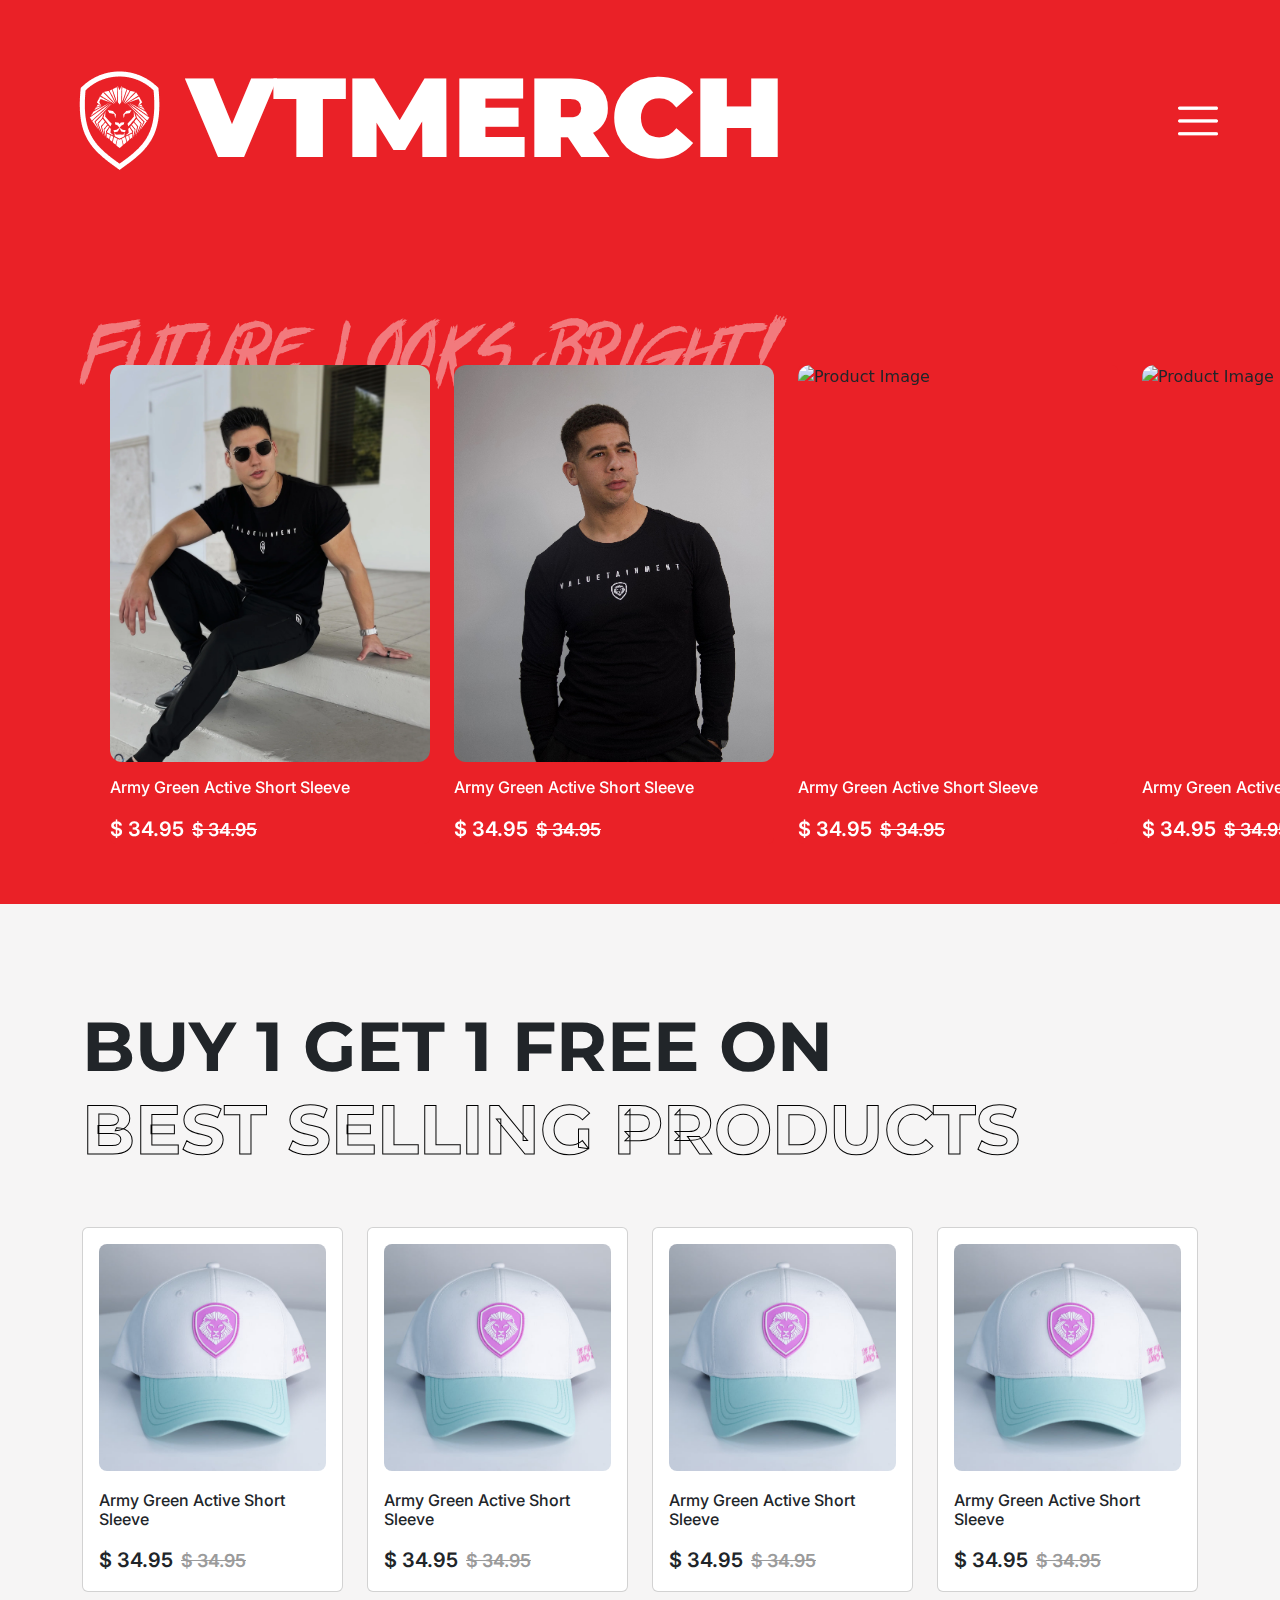
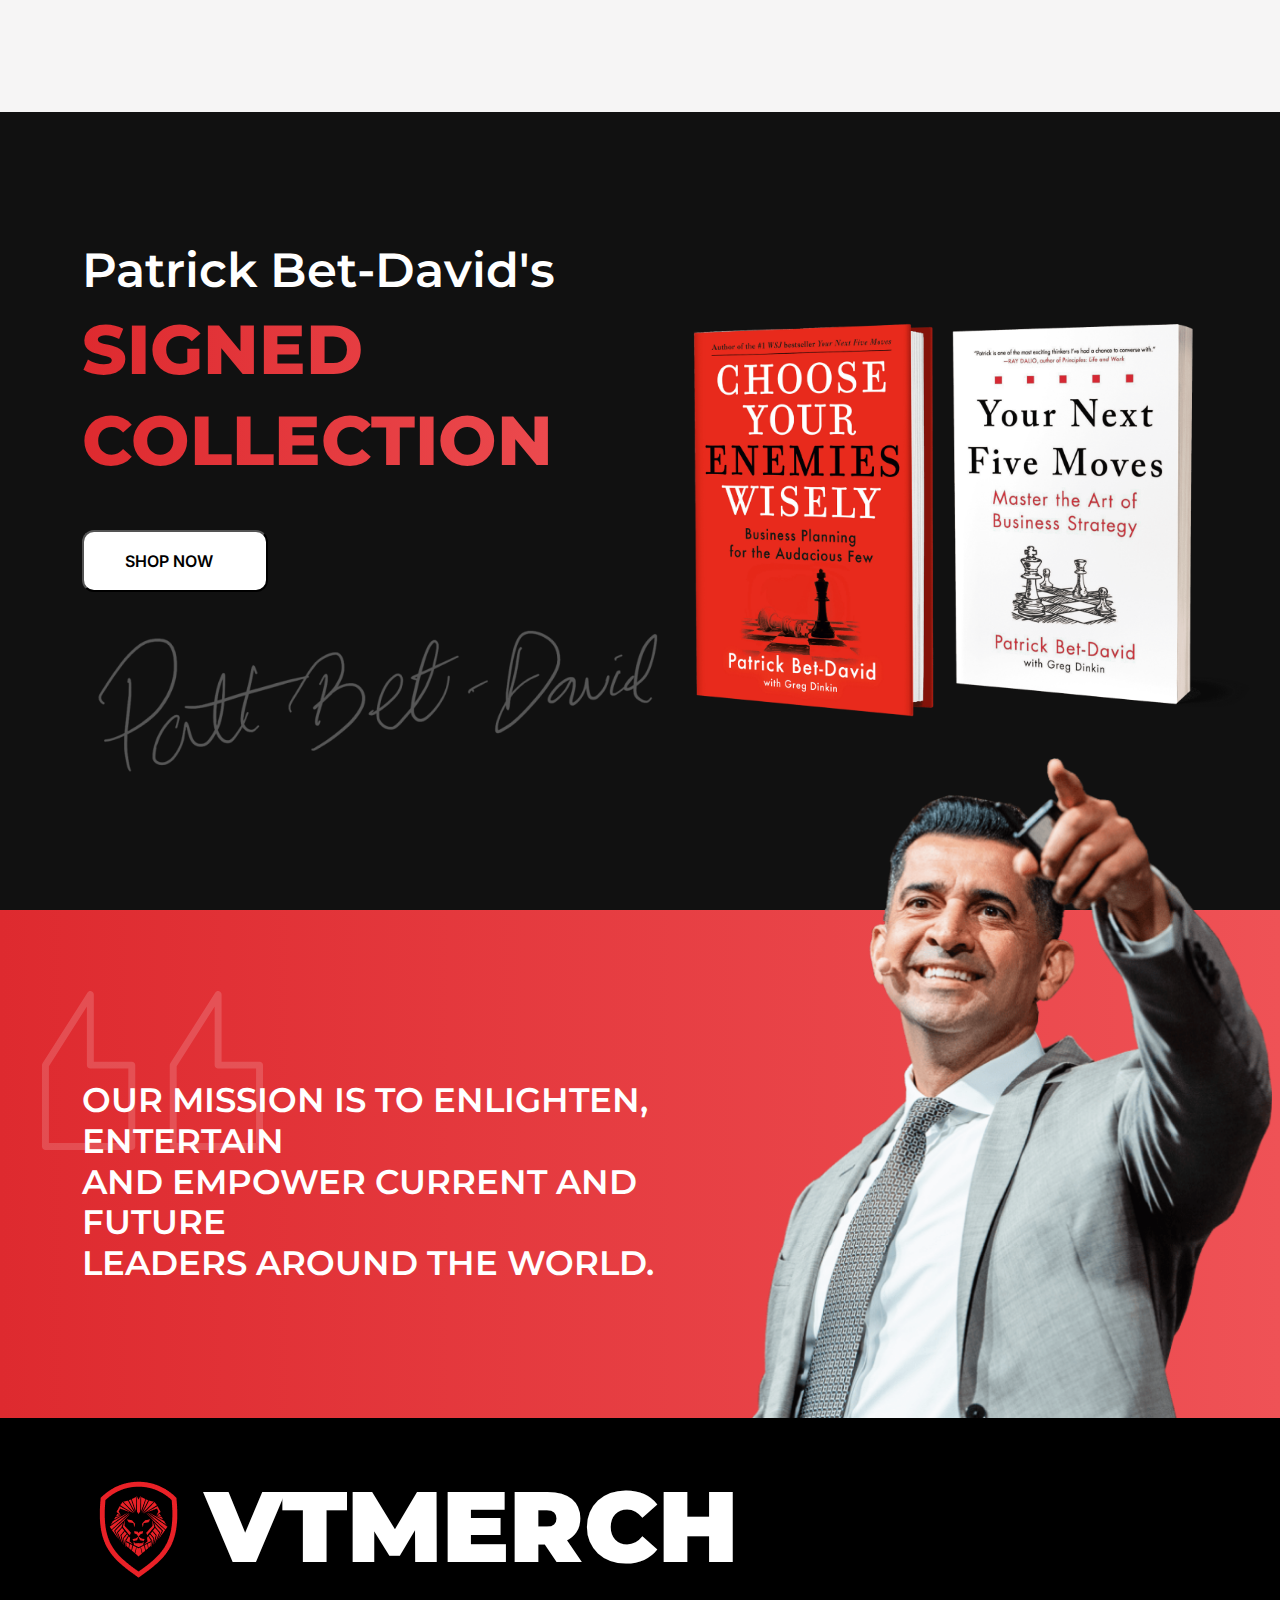
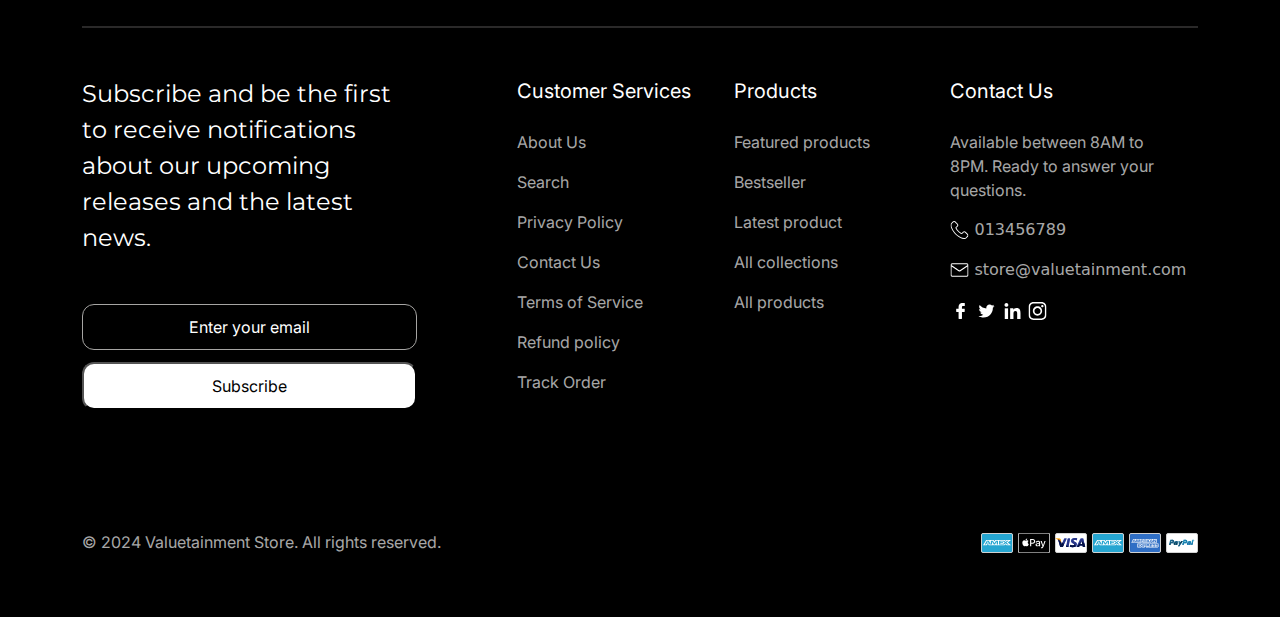
==== index.html @ cd5bda5c "Design complete" ====
<!DOCTYPE html>
<html lang="en">
  <head>
    <meta charset="UTF-8" />
    <meta name="viewport" content="width=device-width, initial-scale=1.0" />
    <title>VTMERCH</title>
    <!-- Font awesome -->
    <link
      rel="stylesheet"
      href="https://cdnjs.cloudflare.com/ajax/libs/font-awesome/6.6.0/css/all.min.css"
      integrity="sha512-Kc323vGBEqzTmouAECnVceyQqyqdsSiqLQISBL29aUW4U/M7pSPA/gEUZQqv1cwx4OnYxTxve5UMg5GT6L4JJg=="
      crossorigin="anonymous"
      referrerpolicy="no-referrer"
    />
    <!-- Bootstrap -->
    <link
      rel="stylesheet"
      href="https://cdn.jsdelivr.net/npm/bootstrap@5.3.3/dist/css/bootstrap.min.css"
    />
    <!-- Swiper -->
    <link
      rel="stylesheet"
      href="https://unpkg.com/swiper/swiper-bundle.min.css"
    />
    <!-- Custom CSS -->
    <link rel="stylesheet" href="assests/CSS/common.css" />
    <link rel="stylesheet" href="assests/CSS/navbar.css" />
    <link rel="stylesheet" href="assests/CSS/future-looks.css" />
    <link rel="stylesheet" href="assests/CSS/best-products.css" />
    <link rel="stylesheet" href="assests/CSS/sign-collection.css" />
    <link rel="stylesheet" href="assests/CSS/our-mission.css" />
    <link rel="stylesheet" href="assests/CSS/footer.css" />
    <link rel="stylesheet" href="assests/CSS/responsive.css" />
  </head>
  <body>
    <header id="header_container">
      <nav id="navbar_container">
        <div class="img_txt_container">
          <img
            class="logo"
            src="assests/Logo/Valuetainment_Logo_2018 1.png"
            alt="Logo"
          />
          <h1>VTMERCH</h1>
        </div>
        <div>
          <img class="hamburger" src="/assests/Logo/menu.png" alt="Menu" />
        </div>
      </nav>
    </header>

    <!-- Future Looks Section -->
    <section id="future_looks">
      <div class="container">
        <h1>Future Looks Bright!</h1>
      </div>

      <!-- Swiper -->
      <div class="slider_container container">
        <div class="swiper mySwiper">
          <div class="swiper-wrapper">
            <div class="swiper-slide">
              <div class="card">
                <img
                  class="img-fluid card_img"
                  src="assests/img/img (9).png"
                  alt="Product Image"
                />
                <div class="card_body">
                  <h5 class="fs-6 mb-3">Army Green Active Short Sleeve</h5>
                  <div class="d-flex gap-2 align-items-center">
                    <span class="price">$ 34.95</span>
                    <span class="price"> <strike>$ 34.95</strike> </span>
                  </div>
                </div>
              </div>
            </div>
            <div class="swiper-slide">
              <div class="card">
                <img
                  class="img-fluid card_img"
                  src="assests/img/img (11).jpeg"
                  alt="Product Image"
                />
                <div class="card_body">
                  <h5 class="fs-6 mb-3">Army Green Active Short Sleeve</h5>
                  <div class="d-flex gap-2 align-items-center">
                    <span class="price">$ 34.95</span>
                    <span class="price"> <strike>$ 34.95</strike> </span>
                  </div>
                </div>
              </div>
            </div>
            <div class="swiper-slide">
              <div class="card">
                <img
                  class="img-fluid card_img"
                  src="assests/img/img (10).png"
                  alt="Product Image"
                />
                <div class="card_body">
                  <h5 class="fs-6 mb-3">Army Green Active Short Sleeve</h5>
                  <div class="d-flex gap-2 align-items-center">
                    <span class="price">$ 34.95</span>
                    <span class="price"> <strike>$ 34.95</strike> </span>
                  </div>
                </div>
              </div>
            </div>
            <div class="swiper-slide">
              <div class="card">
                <img
                  class="img-fluid card_img"
                  src="assests/img/img (11).png"
                  alt="Product Image"
                />
                <div class="card_body">
                  <h5 class="fs-6 mb-3">Army Green Active Short Sleeve</h5>
                  <div class="d-flex gap-2 align-items-center">
                    <span class="price">$ 34.95</span>
                    <span class="price"> <strike>$ 34.95</strike> </span>
                  </div>
                </div>
              </div>
            </div>
            <div class="swiper-slide">
              <div class="card">
                <img
                  class="img-fluid card_img"
                  src="assests/img/img (11).jpeg"
                  alt="Product Image"
                />
                <div class="card_body">
                  <h5 class="fs-6 mb-3">Army Green Active Short Sleeve</h5>
                  <div class="d-flex gap-2 align-items-center">
                    <span class="price">$ 34.95</span>
                    <span class="price"> <strike>$ 34.95</strike> </span>
                  </div>
                </div>
              </div>
            </div>
            <div class="swiper-slide">
              <div class="card">
                <img
                  class="img-fluid card_img"
                  src="assests/img/img (10).png"
                  alt="Product Image"
                />
                <div class="card_body">
                  <h5 class="fs-6 mb-3">Army Green Active Short Sleeve</h5>
                  <div class="d-flex gap-2 align-items-center">
                    <span class="price">$ 34.95</span>
                    <span class="price"> <strike>$ 34.95</strike> </span>
                  </div>
                </div>
              </div>
            </div>
            <div class="swiper-slide">
              <div class="card">
                <img
                  class="img-fluid card_img"
                  src="assests/img/img (11).jpeg"
                  alt="Product Image"
                />
                <div class="card_body">
                  <h5 class="fs-6 mb-3">Army Green Active Short Sleeve</h5>
                  <div class="d-flex gap-2 align-items-center">
                    <span class="price">$ 34.95</span>
                    <span class="price"> <strike>$ 34.95</strike> </span>
                  </div>
                </div>
              </div>
            </div>
          </div>
        </div>
      </div>
    </section>

    <section id="best_product">
      <div class="container">
        <h2 class="text-uppercase">
          Buy 1 get 1 Free on <br />
          <span class="text_outline"> best selling products </span>
        </h2>
        <div class="card_container">
          <div class="card">
            <img
              class="img-fluid card_img"
              src="assests/img/img (4).jpeg"
              alt=""
            />
            <div class="card_body">
              <h5 class="fs-6 mb-3">Army Green Active Short Sleeve</h5>
              <div class="d-flex gap-2 align-items-center">
                <span class="price">$ 34.95</span>
                <span class="price"> <strike> $ 34.95 </strike> </span>
              </div>
            </div>
          </div>
          <div class="card">
            <img
              class="img-fluid card_img"
              src="assests/img/img (4).jpeg"
              alt=""
            />
            <div class="card_body">
              <h5 class="fs-6 mb-3">Army Green Active Short Sleeve</h5>
              <div class="d-flex gap-2 align-items-center">
                <span class="price">$ 34.95</span>
                <span class="price"> <strike> $ 34.95 </strike> </span>
              </div>
            </div>
          </div>

          <div class="card">
            <img
              class="img-fluid card_img"
              src="assests/img/img (4).jpeg"
              alt=""
            />
            <div class="card_body">
              <h5 class="fs-6 mb-3">Army Green Active Short Sleeve</h5>
              <div class="d-flex gap-2 align-items-center">
                <span class="price">$ 34.95</span>
                <span class="price"> <strike> $ 34.95 </strike> </span>
              </div>
            </div>
          </div>

          <div class="card">
            <img
              class="img-fluid card_img"
              src="assests/img/img (4).jpeg"
              alt=""
            />
            <div class="card_body">
              <h5 class="fs-6 mb-3">Army Green Active Short Sleeve</h5>
              <div class="d-flex gap-2 align-items-center">
                <span class="price">$ 34.95</span>
                <span class="price"> <strike> $ 34.95 </strike> </span>
              </div>
            </div>
          </div>
        </div>
      </div>
    </section>

    <section id="sign_collection">
      <div class="container">
        <div class="collection_container">
          <div class="left_content">
            <h3>Patrick Bet-David's</h3>
            <h2 class="text-uppercase">Signed</h2>
            <h2 class="text-uppercase">Collection</h2>
            <div class="btn_container">
              <button class="button sign_btn">
                <p class="mb-0">SHOP NOW</p>
                <i class="fa-solid fa-arrow-right-long"></i>
              </button>
            </div>
            <img
              class="img-fluid signature"
              src="assests/img/pat-signature White.png"
              alt=""
            />
          </div>
          <div class="right_content">
            <img
              class="img-fluid red_book"
              src="assests/img/Choose-Your-Enemies.png"
              alt=""
            />
            <img
              class="img-fluid white_book"
              src="assests/img/Front.png"
              alt=""
            />
          </div>
        </div>
      </div>
    </section>

    <section id="our_mission">
      <div class="container">
        <div class="mission_content">
          <div class="left_content">
            <img class="quoate" src="assests/Icon/quotes.svg" alt="" />
            <h3 class="text-uppercase">
              Our mission is to enlighten, entertain <br />
              and empower current and future <br />
              leaders around the world.
            </h3>
          </div>
          <div class="right_content">
            <img
              class="pointing_man img-fluid"
              src="assests/img/pat-home-hero 1.png"
              alt=""
            />
          </div>
        </div>
      </div>
    </section>

    <footer id="footer">
      <div class="container">
        <div class="img_txt_container">
          <img class="logo" src="assests/img/footer.png" alt="" />
          <h1>VTMERCH</h1>
        </div>
        <hr class="break_line" />
        <div class="middle_content">
          <div class="left_content">
            <p>
              Subscribe and be the first to receive notifications about our
              upcoming releases and the latest news.
            </p>
            <div class="btn_container">
              <button class="button btn_email">Enter your email</button>
              <button class="button btn_subscribe">Subscribe</button>
            </div>
          </div>
          <div class="right_content">
            <div>
              <p class="list_title text-white">Customer Services</p>
              <ul>
                <li><a href="#"> About Us</a></li>
                <li><a href="#"> Search</a></li>
                <li><a href="#"> Privacy Policy</a></li>
                <li><a href="#"> Contact Us</a></li>
                <li><a href="#"> Terms of Service</a></li>
                <li><a href="#"> Refund policy</a></li>
                <li><a href="#"> Track Order</a></li>
              </ul>
            </div>
            <div>
              <p class="list_title text-white">Products</p>
              <ul>
                <li><a href="#"> Featured products</a></li>
                <li><a href="#"> Bestseller</a></li>
                <li><a href="#"> Latest product</a></li>
                <li><a href="#"> All collections</a></li>
                <li><a href="#"> All products</a></li>
              </ul>
            </div>
            <div>
              <p class="list_title text-white">Contact Us</p>
              <p>
                Available between 8AM to 8PM. Ready to answer your questions.
              </p>
              <div class="contact_icon">
                <img src="assests/Icon/telephone (2) 1.svg" alt="" />
                <a href="#">013456789</a>
              </div>
              <div class="contact_icon">
                <img src="assests/Icon/email 1.svg" alt="" />
                <a href="#">store@valuetainment.com</a>
              </div>
              <div class="social_icon">
                <a href="#"
                  ><img src="assests/Icon/facebook (4).svg" alt=""
                /></a>
                <a href="#"
                  ><img src="assests/Icon/twitter (4).svg" alt=""
                /></a>
                <a href="#"
                  ><img src="assests/Icon/linkedin (3).svg" alt=""
                /></a>
                <a href="#"
                  ><img src="assests/Icon/instagram-logo (1).svg" alt=""
                /></a>
              </div>
            </div>
          </div>
        </div>
        <div class="rights">
          <p>© 2024 Valuetainment Store. All rights reserved.</p>
          <div class="payment_icon">
            <a href=""><img src="assests/Icon/amex 1.svg" alt="" /></a>
            <a href=""><img src="assests/Icon/apple-pay 1.svg" alt="" /></a>
            <a href=""><img src="assests/Icon/visa 1.svg" alt="" /></a>
            <a href=""><img src="assests/Icon/amex 1.svg" alt="" /></a>
            <a href=""
              ><img src="assests/Icon/american-express (1) 1.svg" alt=""
            /></a>
            <a href=""><img src="assests/Icon/paypal 1.svg" alt="" /></a>
          </div>
        </div>
      </div>
    </footer>

    <script
      src="https://cdnjs.cloudflare.com/ajax/libs/jquery/3.7.1/jquery.min.js"
      integrity="sha512-v2CJ7UaYy4JwqLDIrZUI/4hqeoQieOmAZNXBeQyjo21dadnwR+8ZaIJVT8EE2iyI61OV8e6M8PP2/4hpQINQ/g=="
      crossorigin="anonymous"
      referrerpolicy="no-referrer"
    ></script>
    <script src="https://cdn.jsdelivr.net/npm/bootstrap@5.3.3/dist/js/bootstrap.bundle.min.js"></script>
    <script src="https://unpkg.com/swiper/swiper-bundle.min.js"></script>

    <script>
      var swiper = new Swiper(".mySwiper", {
        slidesPerView: 5,
        spaceBetween: 20,
        pagination: {
          el: ".swiper-pagination",
          clickable: true,
        },
        navigation: {
          nextEl: ".swiper-button-next",
          prevEl: ".swiper-button-prev",
        },
        breakpoints: {
          1200: {
            slidesPerView: 5,
            spaceBetween: 24,
          },
          992: {
            slidesPerView: 3,
            spaceBetween: 15,
          },
          768: {
            slidesPerView: 2,
            spaceBetween: 10,
          },
          575: {
            slidesPerView: 2,
            spaceBetween: 10,
          },
          280: {
            slidesPerView: 1,
            spaceBetween: 10,
          },
        },
      });
    </script>
  </body>
</html>
---- assests/CSS/common.css ----
@import url("https://fonts.googleapis.com/css2?family=Inter:ital,opsz,wght@0,14..32,100..900;1,14..32,100..900&family=Montserrat:ital,wght@0,100..900;1,100..900&display=swap");

* {
  padding: 0;
  margin: 0;
  box-sizing: border-box;
}

html {
  overflow-x: hidden;
}

@font-face {
  font-family: "Act Of Rejection";
  src: url("/assests/Font/Act_Of_Rejection.ttf") format("truetype");
  font-weight: normal;
  font-style: normal;
}

.button {
  border-radius: 12px;
  background-color: #fff;
  color: #000;
  font-size: 16px;
}

#footer .left_content p,
#footer h1,
#our_mission h3,
#sign_collection h2,
#sign_collection h3,
#navbar_container h1,
#best_product h2 {
  font-family: "Montserrat", sans-serif;
}

#footer p,
#footer li,
#footer .btn_email,
#footer .btn_subscribe,
#sign_collection .sign_btn,
.card_body h5,
.card_body span {
  font-family: "Inter", sans-serif;
}

.card {
  transition: transform 0.3s ease-in-out;
}

.card:hover {
  transform: scale(1.05);
}
---- assests/CSS/navbar.css ----
#navbar_container {
  display: flex;
  padding: 50px 62px 0;
  justify-content: space-between;
  align-items: center;
  background-color: #ea2127;
}
#navbar_container .img_txt_container {
  display: flex;
  align-items: center;
  gap: 10px;
}

#navbar_container .logo {
  max-width: 115px;
  width: 100%;
}

#navbar_container h1 {
  font-size: 7rem;
  font-weight: 900;
  color: white;
}
---- assests/CSS/future-looks.css ----
#future_looks {
  background-color: #ea2127;
  padding: 120px 0 60px;
  overflow-x: hidden;
}

#future_looks h1 {
  font-size: 75px;
  font-family: "Act Of Rejection", sans-serif;
  color: #f27a7d;
}

#future_looks .card {
  background-color: #ea2127;
  border: none;
}

#future_looks .card_img {
  border-radius: 12px;
  overflow: hidden;
  width: 357px;
  height: 397px;
  object-fit: cover;
}

#future_looks .card_body {
  margin-top: 16px;
}

#future_looks strike {
  font-size: 18px;
}

#future_looks h5,
#future_looks .price {
  color: #fff;
}

#future_looks .price {
  font-size: 1.25rem;
  font-weight: 600;
}

#future_looks .slider_container {
  /* transform: translate3d(-19%, 0px, 0px); */
  margin-top: -45px;
  padding-left: 40px;
}

#future_looks .swiper-slide {
  max-width: 320px !important;
  width: 100% !important;
}

#future_looks .swiper {
  overflow: unset;
}

.swiper-container {
  width: 100%;
  padding: 40px 0;
}

.swiper-wrapper {
  display: flex;
}

.swiper-slide {
  display: flex;
  justify-content: center;
  align-items: center;
}

.swiper-container {
  background-color: #ea2127;
  padding-bottom: 30px;
}
---- assests/CSS/best-products.css ----
#best_product {
  background-color: #f6f5f5;
  padding-top: 101px;
}

#best_product h2 {
  font-size: 4.325rem;
  font-weight: bold;
}

#best_product .text_outline {
  color: transparent;
  -webkit-text-stroke: 1px black;
}

#best_product .card_container {
  display: grid;
  grid-template-columns: repeat(4, 1fr);
  gap: 24px;
  padding: 48px 0 120px;
}

#best_product .card {
  padding: 16px;
}

#best_product .card_body {
  margin-top: 20px;
}

#best_product .card_img {
  border-radius: 8px;
}

#best_product .price {
  font-size: 1.25rem;
  font-weight: 600;
}

#best_product strike {
  color: #9b9b9b;
  font-size: 18px;
}
---- assests/CSS/sign-collection.css ----
#sign_collection {
  background-color: #111111;
}

#sign_collection h3 {
  font-size: 3rem;
  font-weight: 600;
  color: #fff;
}

#sign_collection h2 {
  font-size: 4.325rem;
  font-weight: 800;
  background: linear-gradient(90deg, #de2a2f, #ef5256);
  -webkit-background-clip: text;
  -webkit-text-fill-color: transparent;
}

#sign_collection {
  background-color: #111111;
}

#sign_collection .btn_container {
  margin: 48px 0 24px;
}

#sign_collection .sign_btn {
  max-width: 186px;
  width: 100%;
  padding: 17px 10px;
  font-weight: 600;
  display: flex;
  align-items: center;
  gap: 12px;
  justify-content: center;
  transition: transform 0.3s ease, background-color 0.3s ease,
    box-shadow 0.3s ease;
}

#sign_collection .sign_btn:hover {
  transform: scale(1.05);
  background-color: #ef5256;
  color: #fff;
  box-shadow: 0 8px 15px rgba(0, 0, 0, 0.2);
}

#sign_collection .collection_container {
  padding: 130px 0 120px;
  display: flex;
  justify-content: space-between;
}

#sign_collection .right_content {
  display: flex;
  align-items: center;
}
---- assests/CSS/our-mission.css ----
#our_mission {
  background: linear-gradient(90deg, #de2a2f 0%, #ef5256 100%);
}

#our_mission .container {
  position: relative;
}

#our_mission .mission_content {
  padding: 200px 0 177px;
  display: grid;
  grid-template-columns: 60% 30%;
  position: relative;
}

#our_mission .quoate {
  position: absolute;
  left: -40px;
  top: 0;
  margin-top: 50px;
}

#our_mission .pointing_man {
  max-width: 520px;
  width: 100%;
  position: absolute;
  top: -30%;
}

#our_mission h3 {
  color: #fff;
  font-size: 2.125rem;
  font-weight: 600;
  z-index: 1;
}
---- assests/CSS/footer.css ----
#footer {
  background-color: #000;
}

#footer .img_txt_container {
  display: flex;
  align-items: center;
  gap: 10px;
  padding-top: 3rem;
}

#footer h1 {
  font-size: 100px;
  font-weight: 900;
  color: #fff;
}

#footer .break_line {
  width: 100%;
  margin: 32px 0 48px;
  border: 1px solid #a6a5a3;
}

#footer p,
#footer li {
  color: white;
}

#footer .middle_content {
  display: grid;
  grid-template-columns: 30% 60%;
  gap: 100px;
}

#footer .left_content {
  font-size: 1.5rem;
}

#footer .btn_container {
  margin-top: 3rem;
}

#footer .btn_email {
  width: 100%;
  font-size: 1rem;
  padding: 10px;
  border: 1px solid #a6a5a3;
  background: transparent;
  color: #fff;
  margin-bottom: 12px;
  transition: background-color 0.3s ease, color 0.3s ease, border 0.3s ease,
    transform 0.3s ease;
}

#footer .btn_subscribe {
  width: 100%;
  font-size: 1rem;
  padding: 10px;
  transition: transform 0.3s ease, background-color 0.3s ease,
    box-shadow 0.3s ease;
}

#footer .btn_email:hover {
  background-color: #fff;
  color: #000;
  border-color: #fff;
  transform: scale(1.05);
}

#footer .btn_subscribe:hover {
  transform: scale(1.05);
  box-shadow: 0 8px 15px rgba(0, 0, 0, 0.2);
  border: 1px solid #a6a5a3;
  background: transparent;
  color: #fff;
}

#footer .right_content {
  display: grid;
  grid-template-columns: repeat(3, 1fr);
}

#footer .right_content ul {
  list-style: none;
  padding-left: 0;
}

#footer .right_content a,
#footer .right_content p,
#footer .rights p {
  text-decoration: none;
  color: #ffffffab;
}

#footer .list_title {
  font-size: 20px;
  margin-bottom: 24px;
}

#footer li {
  margin-bottom: 16px;
}

#footer .social_icon,
#footer .contact_icon {
  display: flex;
  align-items: center;
  gap: 5px;
  margin-bottom: 16px;
}

#footer .rights {
  padding: 120px 0 47px;
  display: flex;
  justify-content: space-between;
}

#footer .payment_icon {
  display: flex;
  gap: 5px;
}

/* Hover effect for sign_btn */
#sign_collection .sign_btn {
  max-width: 186px;
  width: 100%;
  padding: 17px 10px;
  font-weight: 600;
  display: flex;
  align-items: center;
  gap: 12px;
  justify-content: center;
  border-radius: 12px;
  background-color: #fff;
  color: #000;
  font-size: 16px;
}
---- assests/CSS/responsive.css ----
@media screen and (max-width: 1520px) {
  #sign_collection .red_book {
    max-width: 280px;
    width: 100%;
  }

  #sign_collection .white_book {
    max-width: 300px;
    width: 100%;
  }

  #sign_collection .signature {
    max-width: 650px;
    width: 100%;
  }
}

@media screen and (max-width: 1400px) {
  #our_mission .mission_content {
    padding: 170px 0 126px;
  }
}

@media screen and (max-width: 1220px) {
  #navbar_container h1 {
    font-size: 5rem;
  }

  #best_product h2 {
    font-size: 3.5rem;
  }

  #our_mission .pointing_man {
    max-width: 450px;
  }

  #our_mission .mission_content {
    padding: 150px 0 113px;
  }

  #our_mission .quoate {
    position: absolute;
    margin-top: 0;
  }

  #sign_collection h3 {
    font-size: 3rem;
  }

  #sign_collection h2 {
    font-size: 3rem;
  }

  #footer h1 {
    font-size: 70px;
  }
}

@media screen and (max-width: 1199px) {
  #our_mission .mission_content {
    padding: 126px 0 61px;
  }

  #sign_collection .white_book {
    max-width: 250px;
  }

  #sign_collection .red_book {
    max-width: 230px;
  }

  #sign_collection .signature {
    max-width: 520px;
  }
}

@media screen and (max-width: 1099px) {
  #our_mission .pointing_man {
    max-width: 420px;
  }

  #our_mission .mission_content {
    padding: 110px 0 82px;
  }

  #our_mission h3 {
    font-size: 2rem;
  }

  #our_mission .pointing_man {
    top: -36%;
  }
}

@media screen and (max-width: 991px) {
  #future_looks h1 {
    font-size: 55px;
  }

  #future_looks .slider_container {
    margin-top: -30px;
  }

  #best_product h2 {
    font-size: 3rem;
  }

  #best_product .card_container {
    grid-template-columns: repeat(2, 1fr);
  }

  #sign_collection .collection_container {
    flex-direction: column;
  }

  #sign_collection .right_content {
    justify-content: center;
  }

  #our_mission .mission_content {
    padding: 110px 0 0px;
  }

  #our_mission .pointing_man {
    position: relative;
    z-index: 1;
  }

  #our_mission .mission_content {
    grid-template-columns: 1fr;
    justify-items: center;
  }

  #our_mission .left_content {
    position: relative;
    order: 1;
    margin-top: -160px;
    margin-bottom: 60px;
  }

  #our_mission .right_content {
    order: 0;
  }

  #our_mission .quoate {
    left: -50px;
    top: -120%;
  }

  #footer .middle_content {
    grid-template-columns: 1fr;
    gap: 50px;
  }

  #footer .left_content {
    max-width: 75%;
    width: 100%;
  }
}

@media screen and (max-width: 767px) {
  #navbar_container h1 {
    font-size: 50px;
  }

  #our_mission .quoate {
    top: -75%;
  }

  #footer h1 {
    font-size: 45px;
  }

  #footer .right_content {
    grid-template-columns: 1fr;
    gap: 25px;
  }

  #footer li {
    margin-bottom: 10px;
  }

  #footer .list_title {
    margin-bottom: 20px;
  }

  #footer .rights {
    flex-wrap: wrap;
  }
}

@media screen and (max-width: 575px) {
  #future_looks {
    padding: 60px 0 60px;
  }

  #navbar_container {
    padding: 40px 12px 0;
  }

  #best_product {
    padding-top: 60px;
  }

  #best_product h2 {
    font-size: 2rem;
  }

  #best_product .card_container {
    grid-template-columns: 1fr;
    padding-bottom: 60px;
  }

  #sign_collection h3 {
    font-size: 30px;
  }

  #sign_collection h2 {
    font-size: 3rem;
  }

  #sign_collection .collection_container {
    padding: 60px 0 100px;
  }

  #sign_collection .right_content {
    flex-direction: column;
  }

  #our_mission .quoate {
    top: -45%;
    left: -5%;
  }

  #footer .left_content {
    font-size: 18px;
  }

  #footer .btn_container {
    margin-top: 2rem;
  }

  #footer .left_content {
    max-width: 100%;
  }

  #footer .rights {
    padding: 80px 0 47px;
  }
}

@media screen and (max-width: 480px) {
  #footer .img_txt_container,
  #navbar_container .img_txt_container {
    gap: 5px;
  }

  #navbar .hamburger {
    width: 30px;
  }

  #footer .logo,
  #navbar_container .logo {
    max-width: 70px;
  }

  #footer .img_txt_container h1,
  #navbar_container h1 {
    font-size: 40px;
  }
}
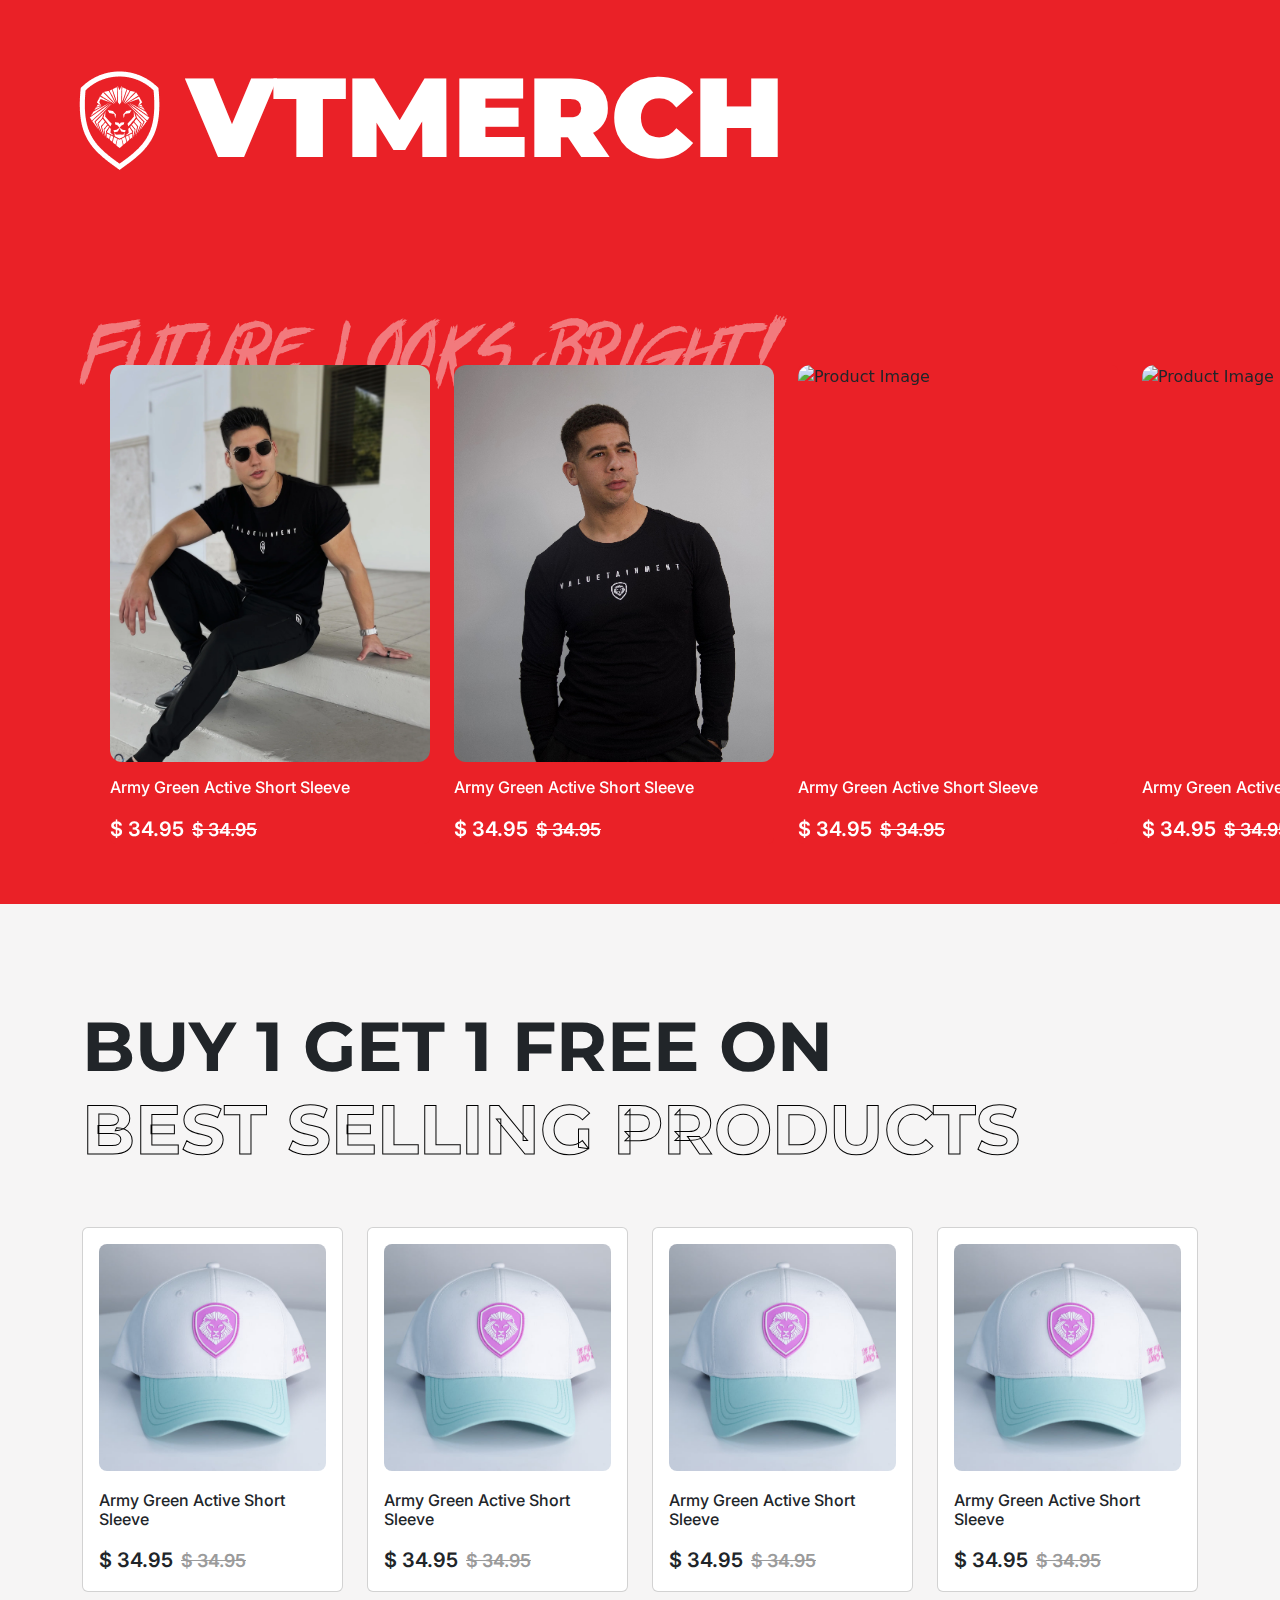
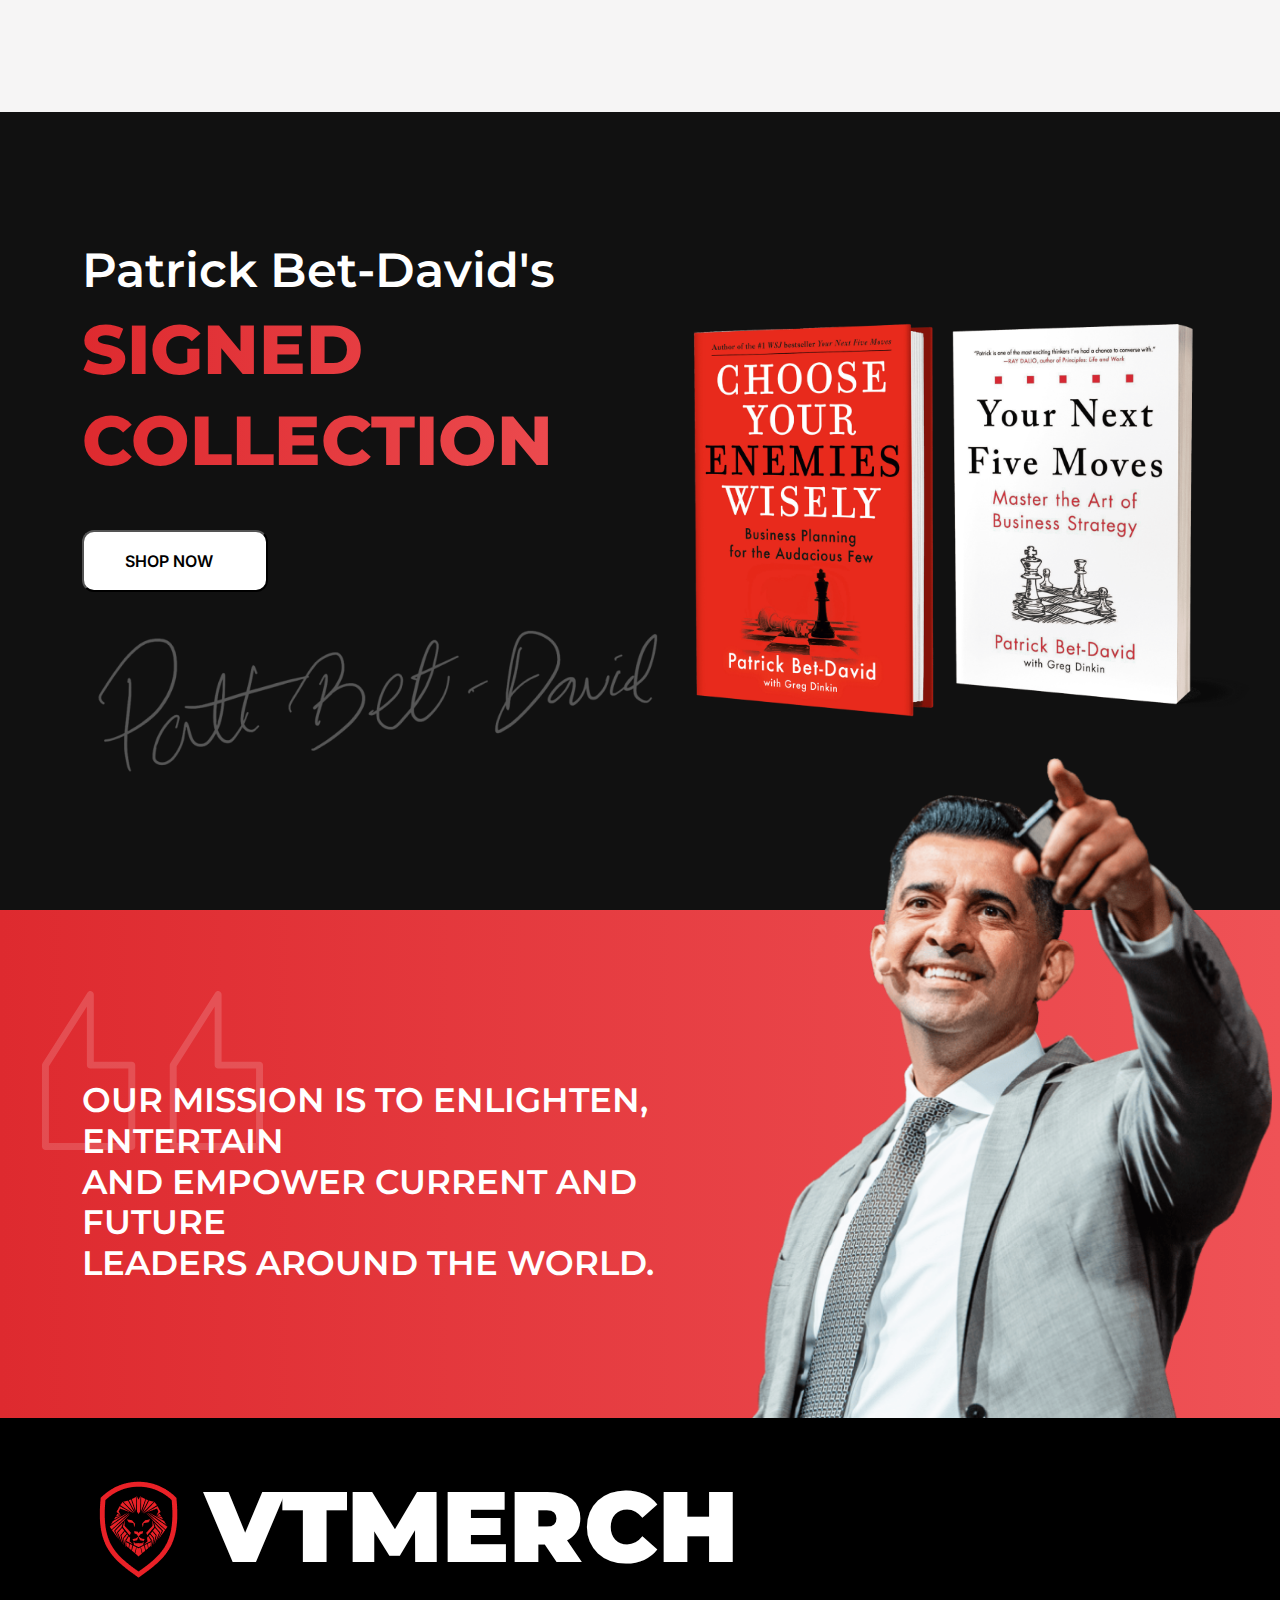
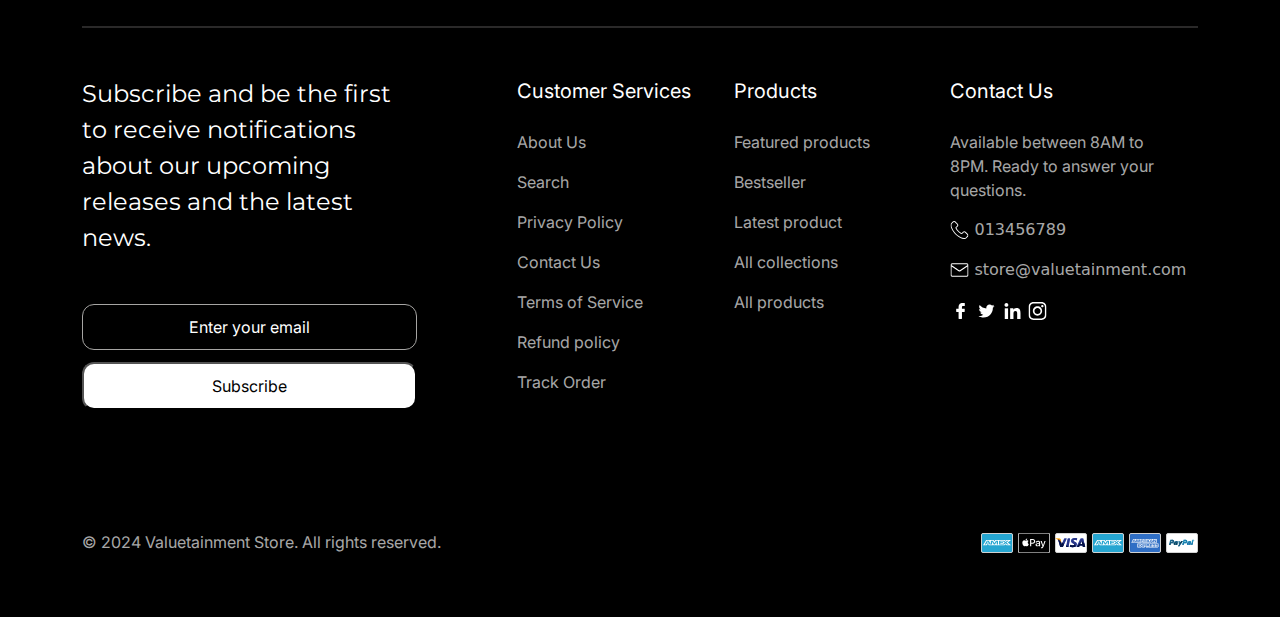
==== commit 351a16c3: "fix: Hamburger style" ====
--- a/index.html
+++ b/index.html
@@ -44,9 +44,16 @@
           <h1>VTMERCH</h1>
         </div>
         <div>
-          <img class="hamburger" src="/assests/Logo/menu.png" alt="Menu" />
+          <i class="fa-solid fa-bars hamburger"></i>
         </div>
       </nav>
+      <div class="dropdown_menu" id="dropdownMenu">
+        <ul>
+          <li><a href="#">Home</a></li>
+          <li><a href="#">Contact</a></li>
+          <li><a href="#">Feedback</a></li>
+        </ul>
+      </div>
     </header>
 
     <!-- Future Looks Section -->
@@ -397,7 +404,7 @@
     ></script>
     <script src="https://cdn.jsdelivr.net/npm/bootstrap@5.3.3/dist/js/bootstrap.bundle.min.js"></script>
     <script src="https://unpkg.com/swiper/swiper-bundle.min.js"></script>
-
+    <script src="assests/JS/main.js"></script>
     <script>
       var swiper = new Swiper(".mySwiper", {
         slidesPerView: 5,
--- a/assests/CSS/common.css
+++ b/assests/CSS/common.css
@@ -24,6 +24,7 @@
   font-size: 16px;
 }
 
+.dropdown_menu ul li,
 #footer .left_content p,
 #footer h1,
 #our_mission h3,
--- a/assests/CSS/navbar.css
+++ b/assests/CSS/navbar.css
@@ -21,3 +21,56 @@
   font-weight: 900;
   color: white;
 }
+
+#navbar_container .hamburger {
+  font-size: 50px;
+  color: white;
+  cursor: pointer;
+}
+
+.dropdown_menu {
+  position: absolute;
+  top: 160px;
+  right: 50px;
+  background-color: #fff;
+  width: 90%;
+  border-radius: 8px;
+  opacity: 0;
+  visibility: hidden;
+  transform: translateY(-20px);
+  transition: all 0.3s ease;
+  z-index: 1000;
+  box-shadow: 0px 8px 16px rgba(0, 0, 0, 0.2);
+}
+
+.dropdown_menu ul {
+  list-style-type: none;
+  padding: 0;
+  margin: 0;
+}
+
+.dropdown_menu ul li {
+  padding: 10px 20px;
+  border-bottom: 1px solid #c7a6a6;
+  cursor: pointer;
+}
+
+.dropdown_menu ul li:last-child {
+  border-bottom: none;
+}
+
+.dropdown_menu ul li a {
+  color: #000;
+  text-decoration: none;
+  font-size: 20px;
+}
+
+.dropdown_menu ul li:hover a {
+  font-weight: 600;
+}
+
+.dropdown_menu.active {
+  opacity: 1;
+  visibility: visible;
+  transform: translateY(0);
+}
--- a/assests/CSS/responsive.css
+++ b/assests/CSS/responsive.css
@@ -163,6 +163,10 @@
     font-size: 50px;
   }
 
+  #navbar_container .hamburger {
+    font-size: 30px;
+  }
+
   #our_mission .quoate {
     top: -75%;
   }
@@ -190,6 +194,16 @@
 }
 
 @media screen and (max-width: 575px) {
+  .dropdown_menu {
+    top: 110px;
+    right: 40px;
+    width: 80%;
+  }
+
+  #navbar_container .dropdown_menu ul li a {
+    font-size: 16px;
+  }
+
   #future_looks {
     padding: 60px 0 60px;
   }
